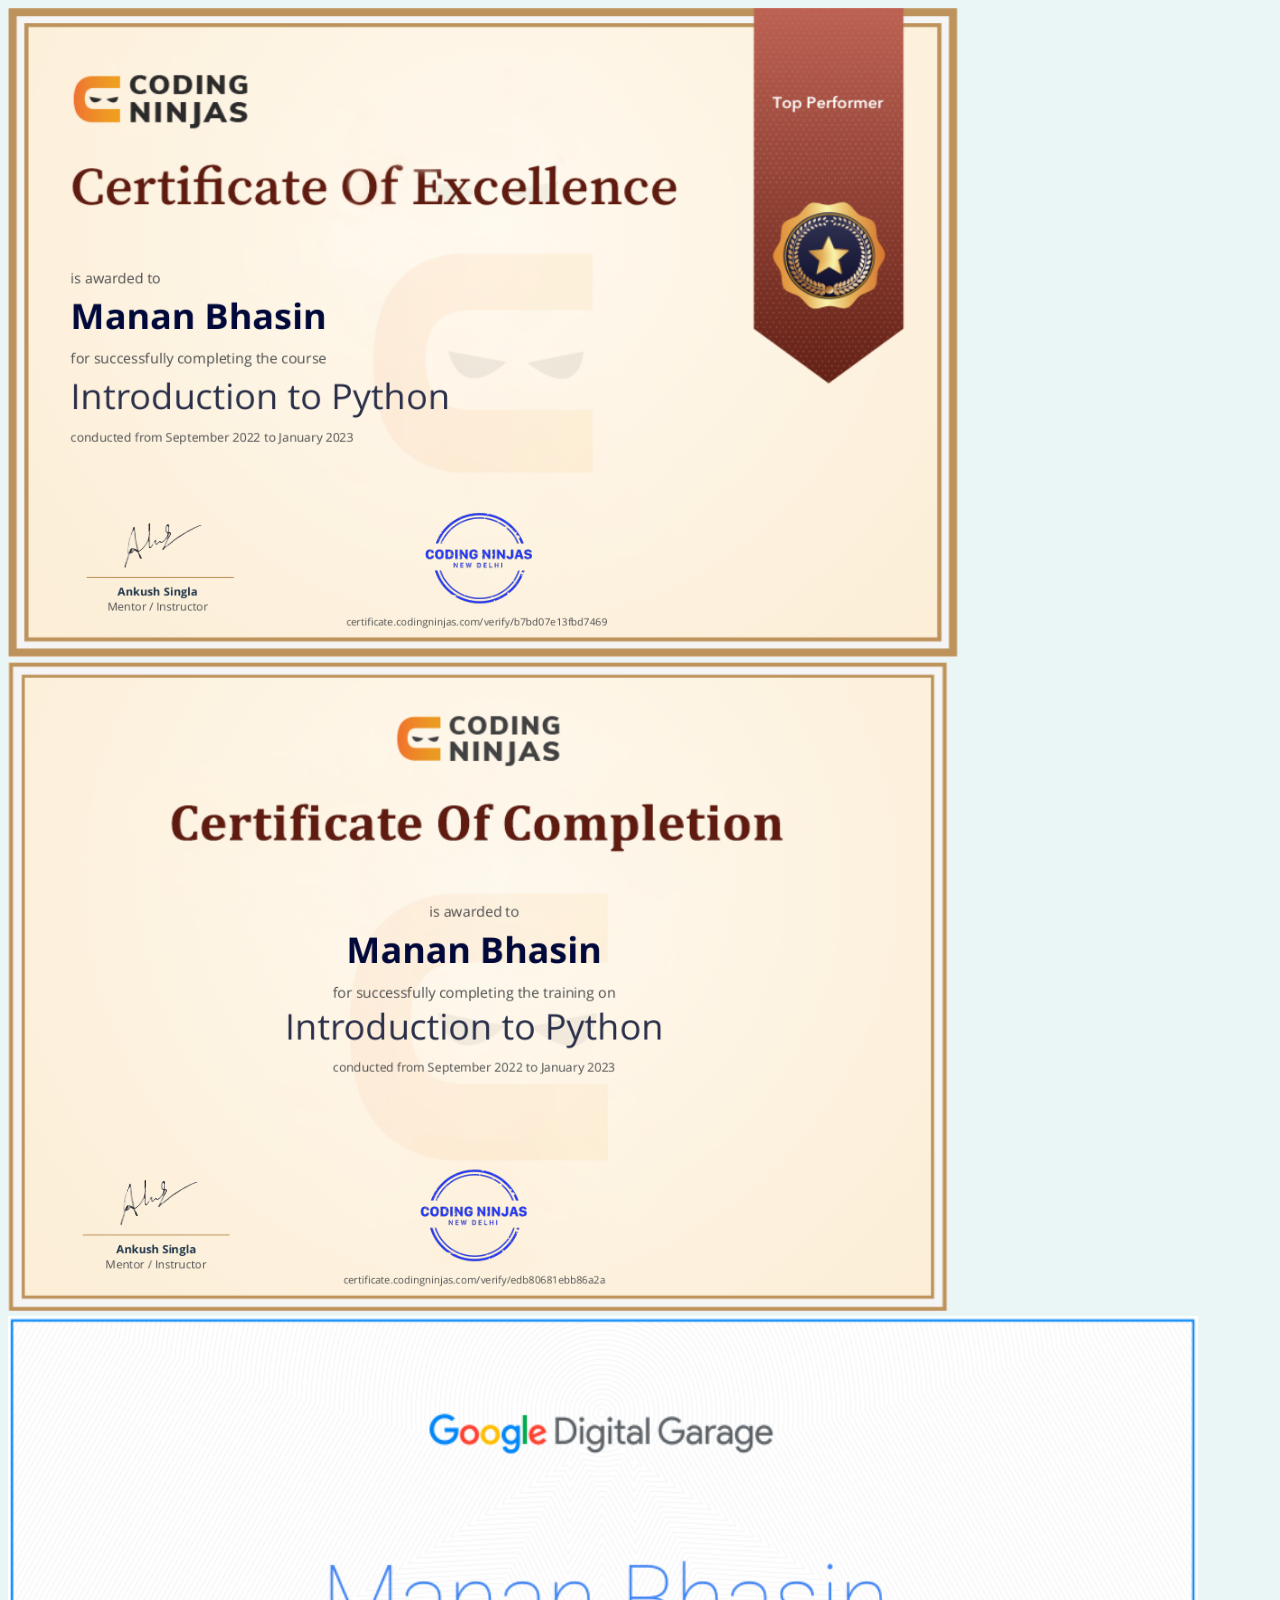
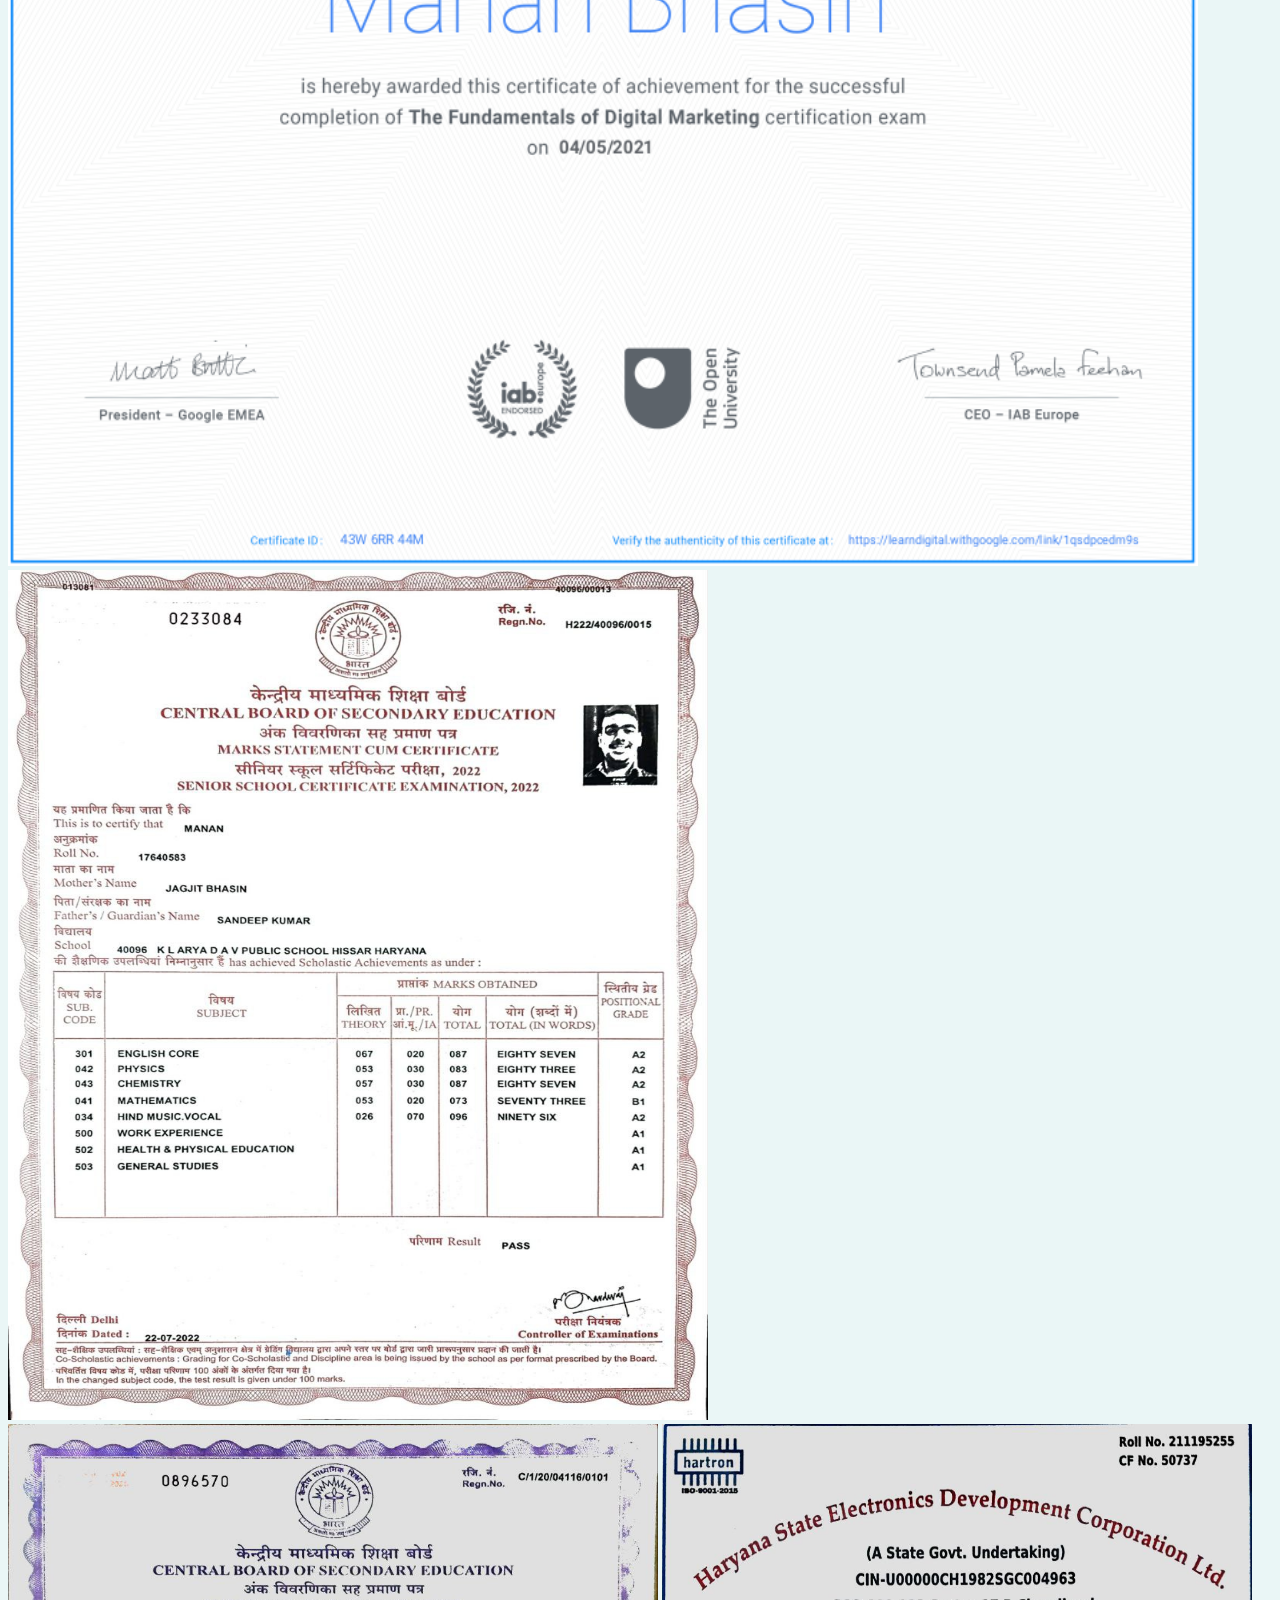
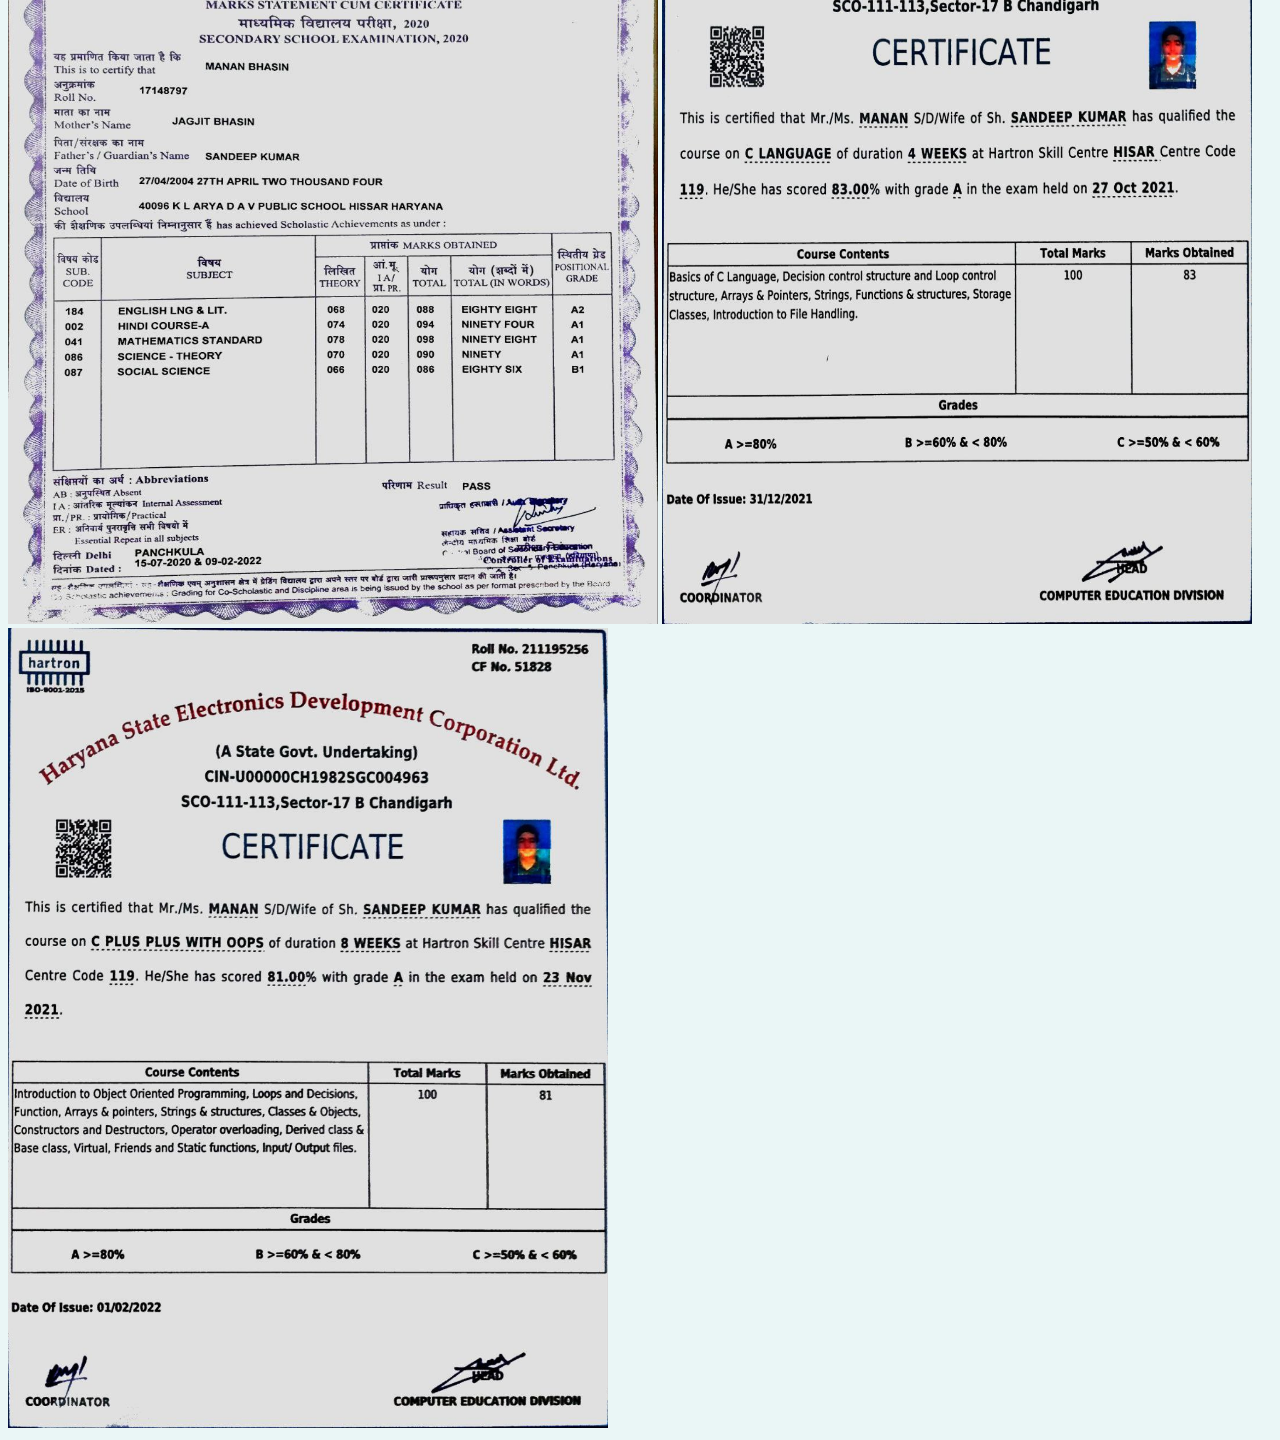
==== certficates.html @ f2db57a9 "Uploading files for my cv website." ====
<!DOCTYPE html>
<html lang="en">
<head>
    <meta charset="UTF-8">
    <title>Certificates</title>
    <style>

        body
        {
            background-color: #EAF6F6;
        }
        div.mycerts
        {
            display: inline-block;
            opacity: 1;
        }
        div.mycerts:hover
        {
            opacity: 0.8;   
        }

    </style>
</head>
<body>
    <div class = "mycerts">
        <a href="image/c1.png">
            <img class = "mycert1" src="image/c1.png" alt="Python Certificate" width="950" height="650" >
        </a>
    </div>

    <div class = "mycerts">
        <a href="image/c2.png">
        <img class = "mycert1" src="image/c2.png" alt="Python Certificate" width="940" height="650"></a>
    </div>

    <div class = "mycerts">
        <a href="image/g6.png">
        <img class = "mycert1" src="image/g6.png" alt="Google Certificate" width="1190" height="850"></a>
    </div>
    
    <div class = "mycerts">
        <a href="image/c3.jpg">
        <img class = "mycert1" src="image/c3.jpg" alt="Certificate" width="700" height="850"></a>
    </div>

    <div class = "mycerts">
        <a href="image/c4.jpg">
        <img class = "mycert1" src="image/c4.jpg" alt="Certificate" width="650" height="800"></a>
    </div>

    <div class = "mycerts">
        <a href="image/c5.jpg">
        <img class = "mycert1" src="image/c5.jpg" alt="Certificate" width="590" height="800"></a>
    </div>

    <div class = "mycerts">
        <a href="image/c6.jpg">
        <img class = "mycert1" src="image/c6.jpg" alt="Certificate" width="600" height="800"></a>
    </div>

</body>
</html>
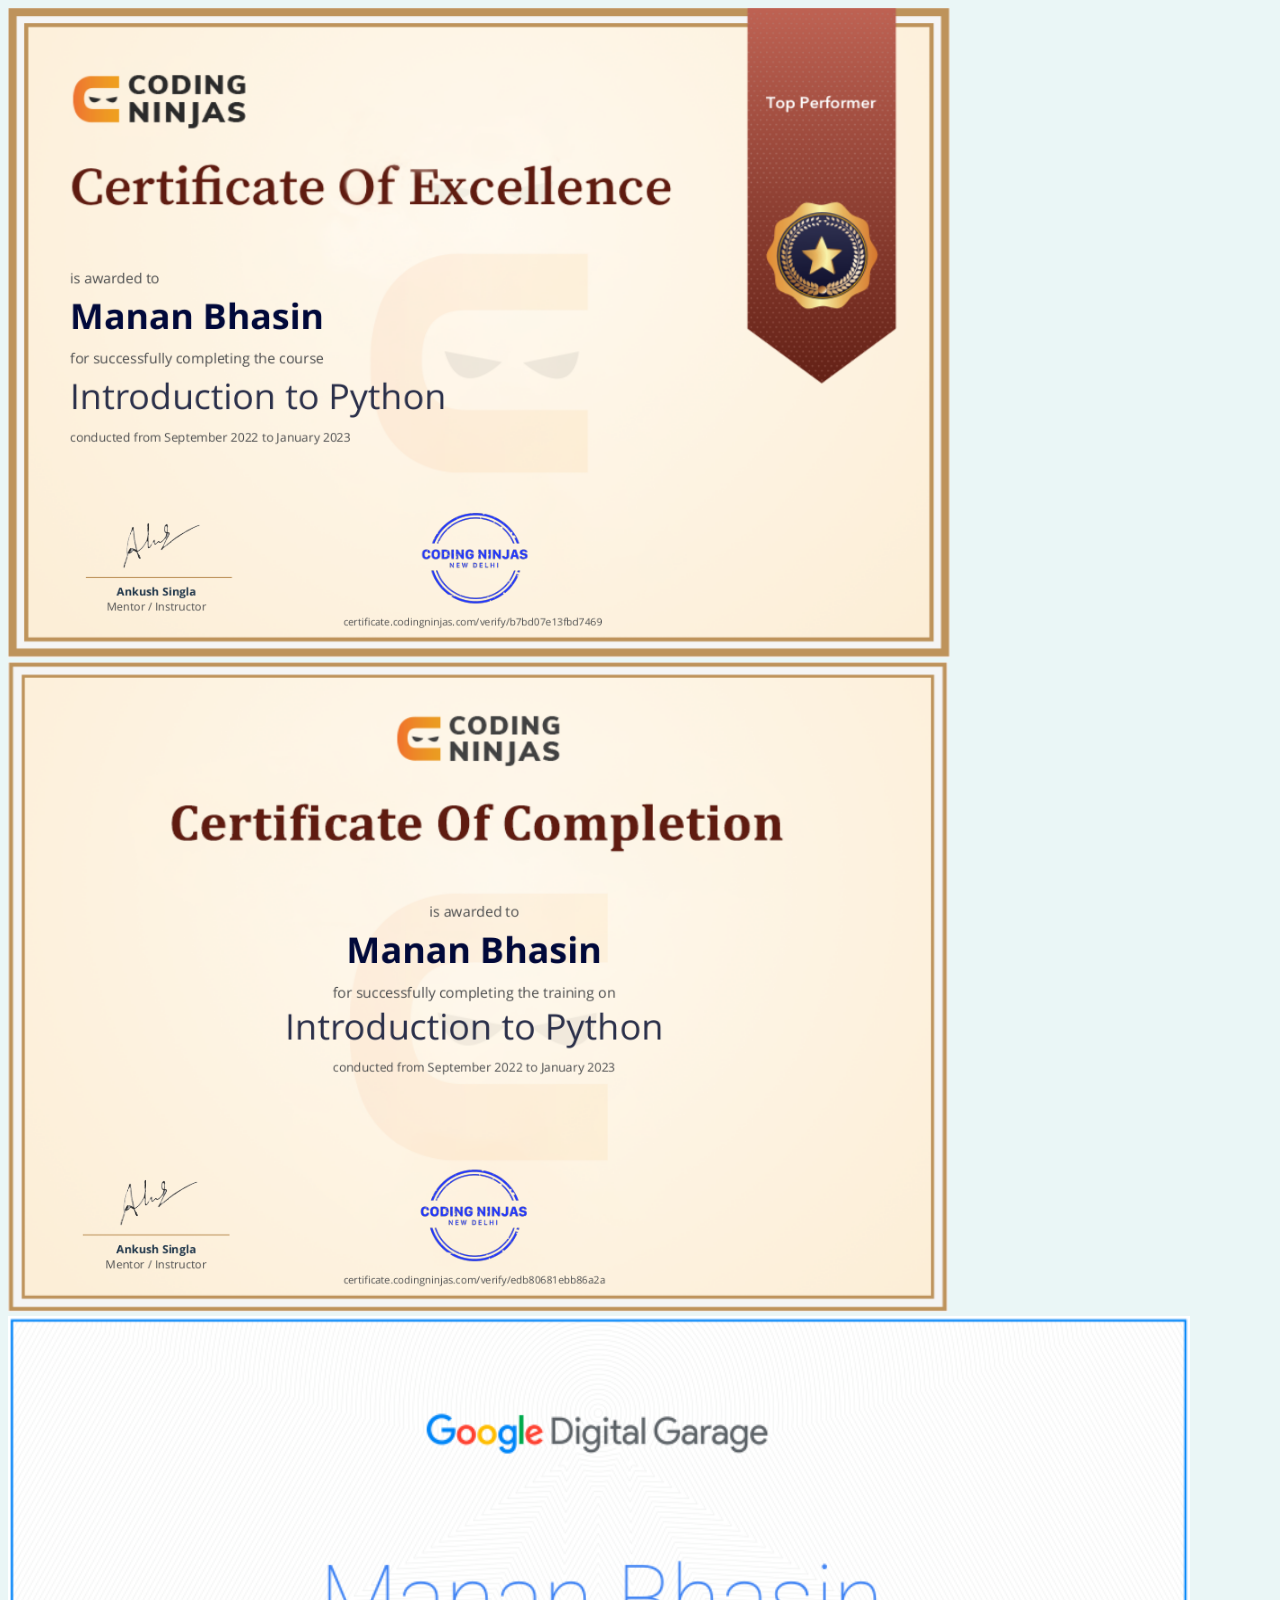
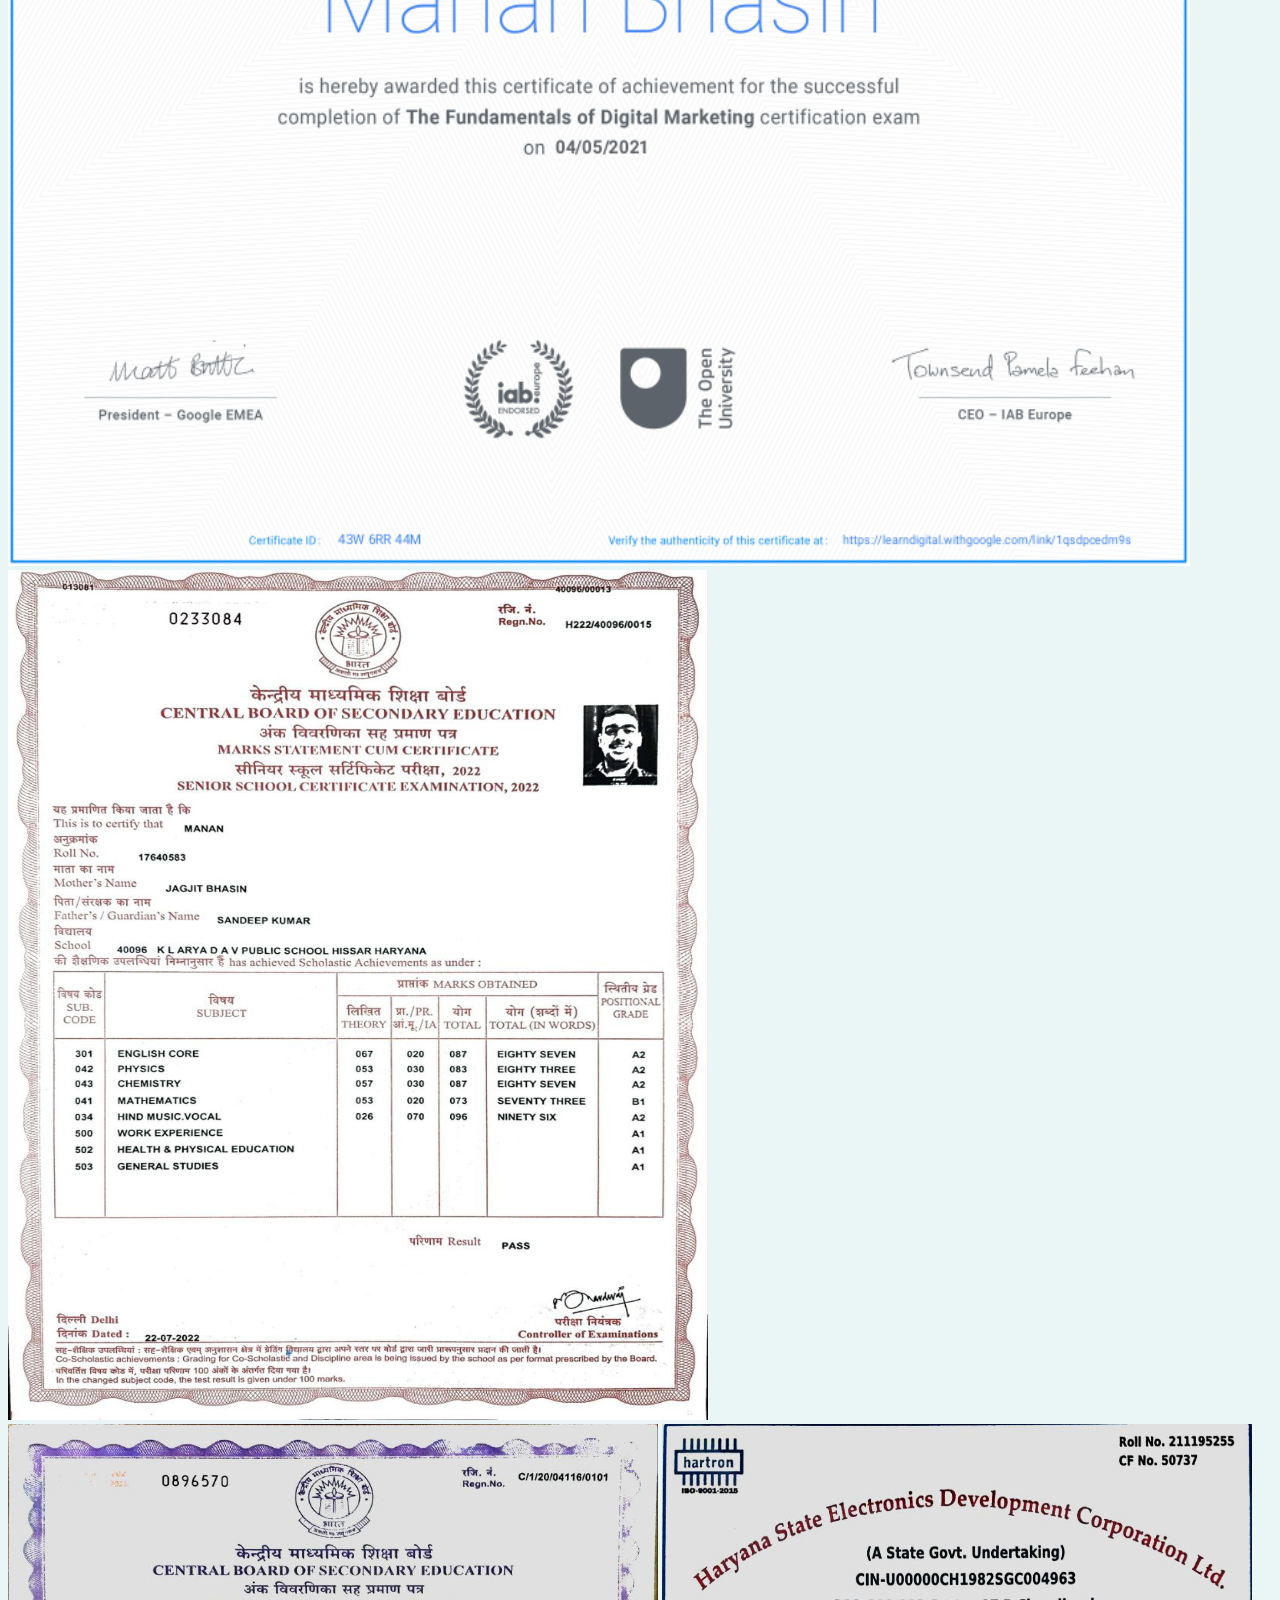
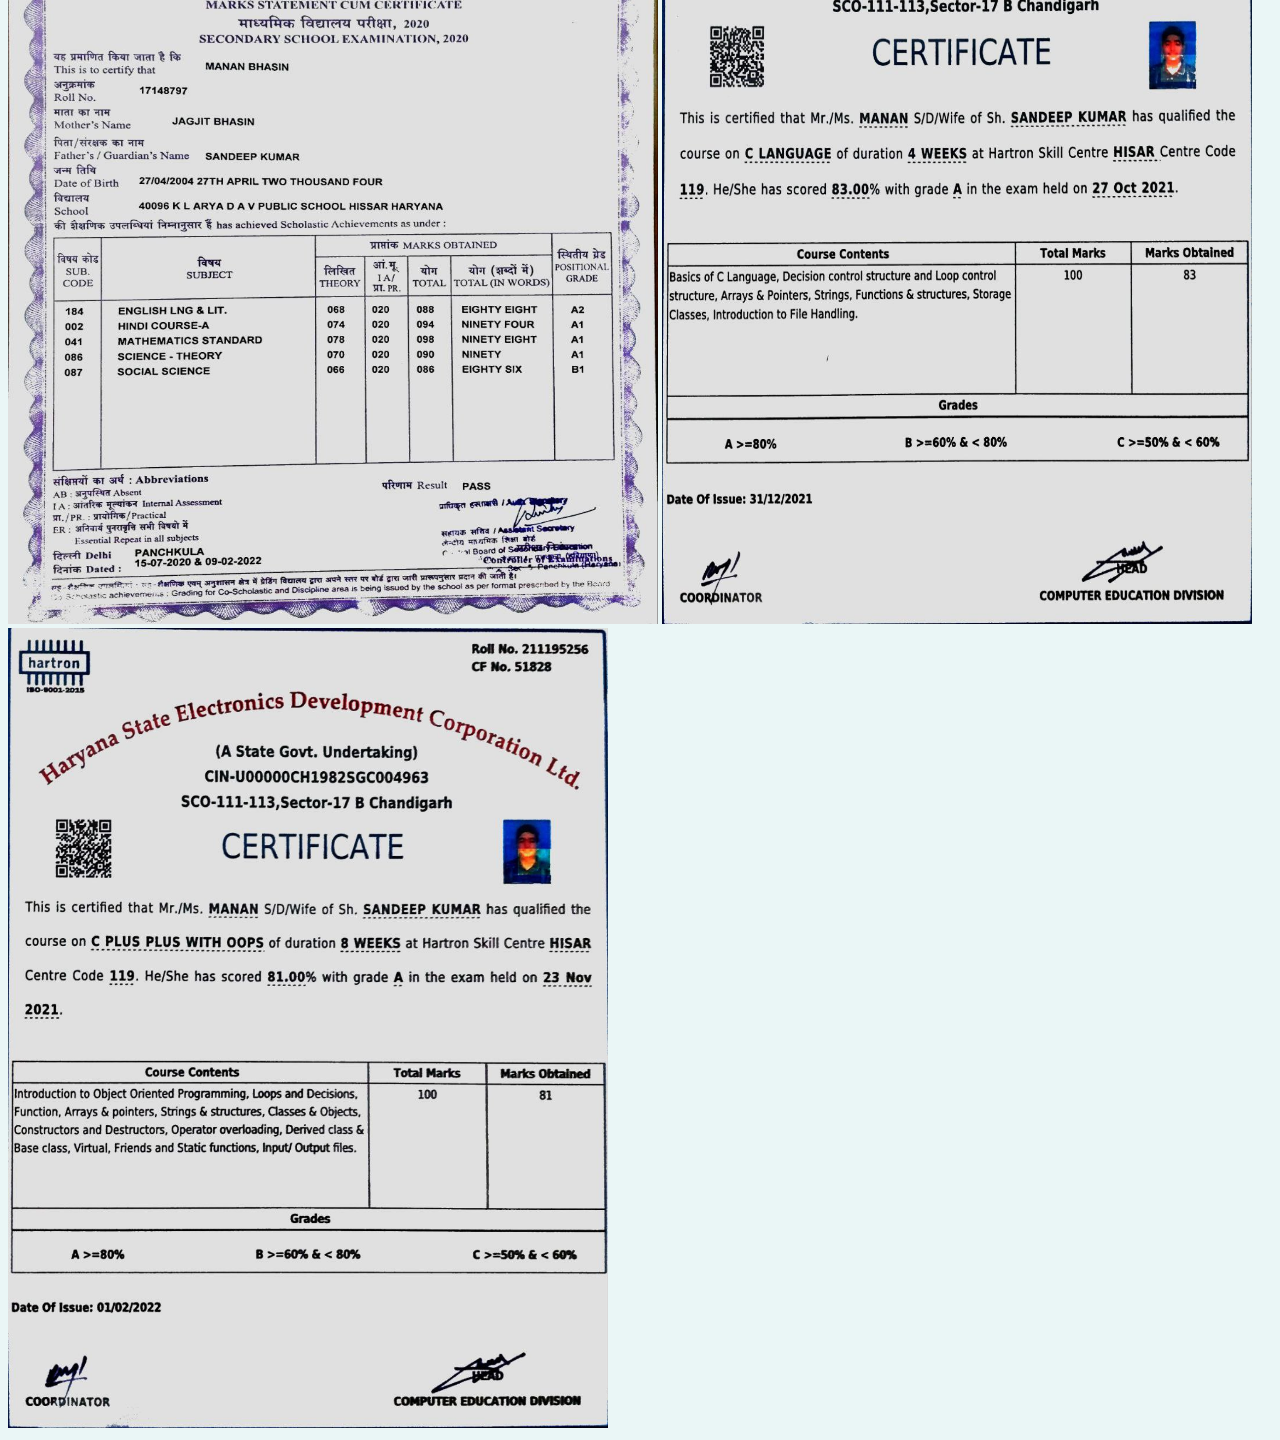
==== commit 666f0017: "Update certficates.html" ====
--- a/certficates.html
+++ b/certficates.html
@@ -24,7 +24,7 @@
 <body>
     <div class = "mycerts">
         <a href="image/c1.png">
-            <img class = "mycert1" src="image/c1.png" alt="Python Certificate" width="950" height="650" >
+            <img class = "mycert1" src="image/c1.png" alt="Python Certificate" width="942" height="650" >
         </a>
     </div>
 
@@ -35,7 +35,7 @@
 
     <div class = "mycerts">
         <a href="image/g6.png">
-        <img class = "mycert1" src="image/g6.png" alt="Google Certificate" width="1190" height="850"></a>
+        <img class = "mycert1" src="image/g6.png" alt="Google Certificate" width="1182" height="850"></a>
     </div>
     
     <div class = "mycerts">
@@ -59,4 +59,4 @@
     </div>
 
 </body>
-</html>+</html>
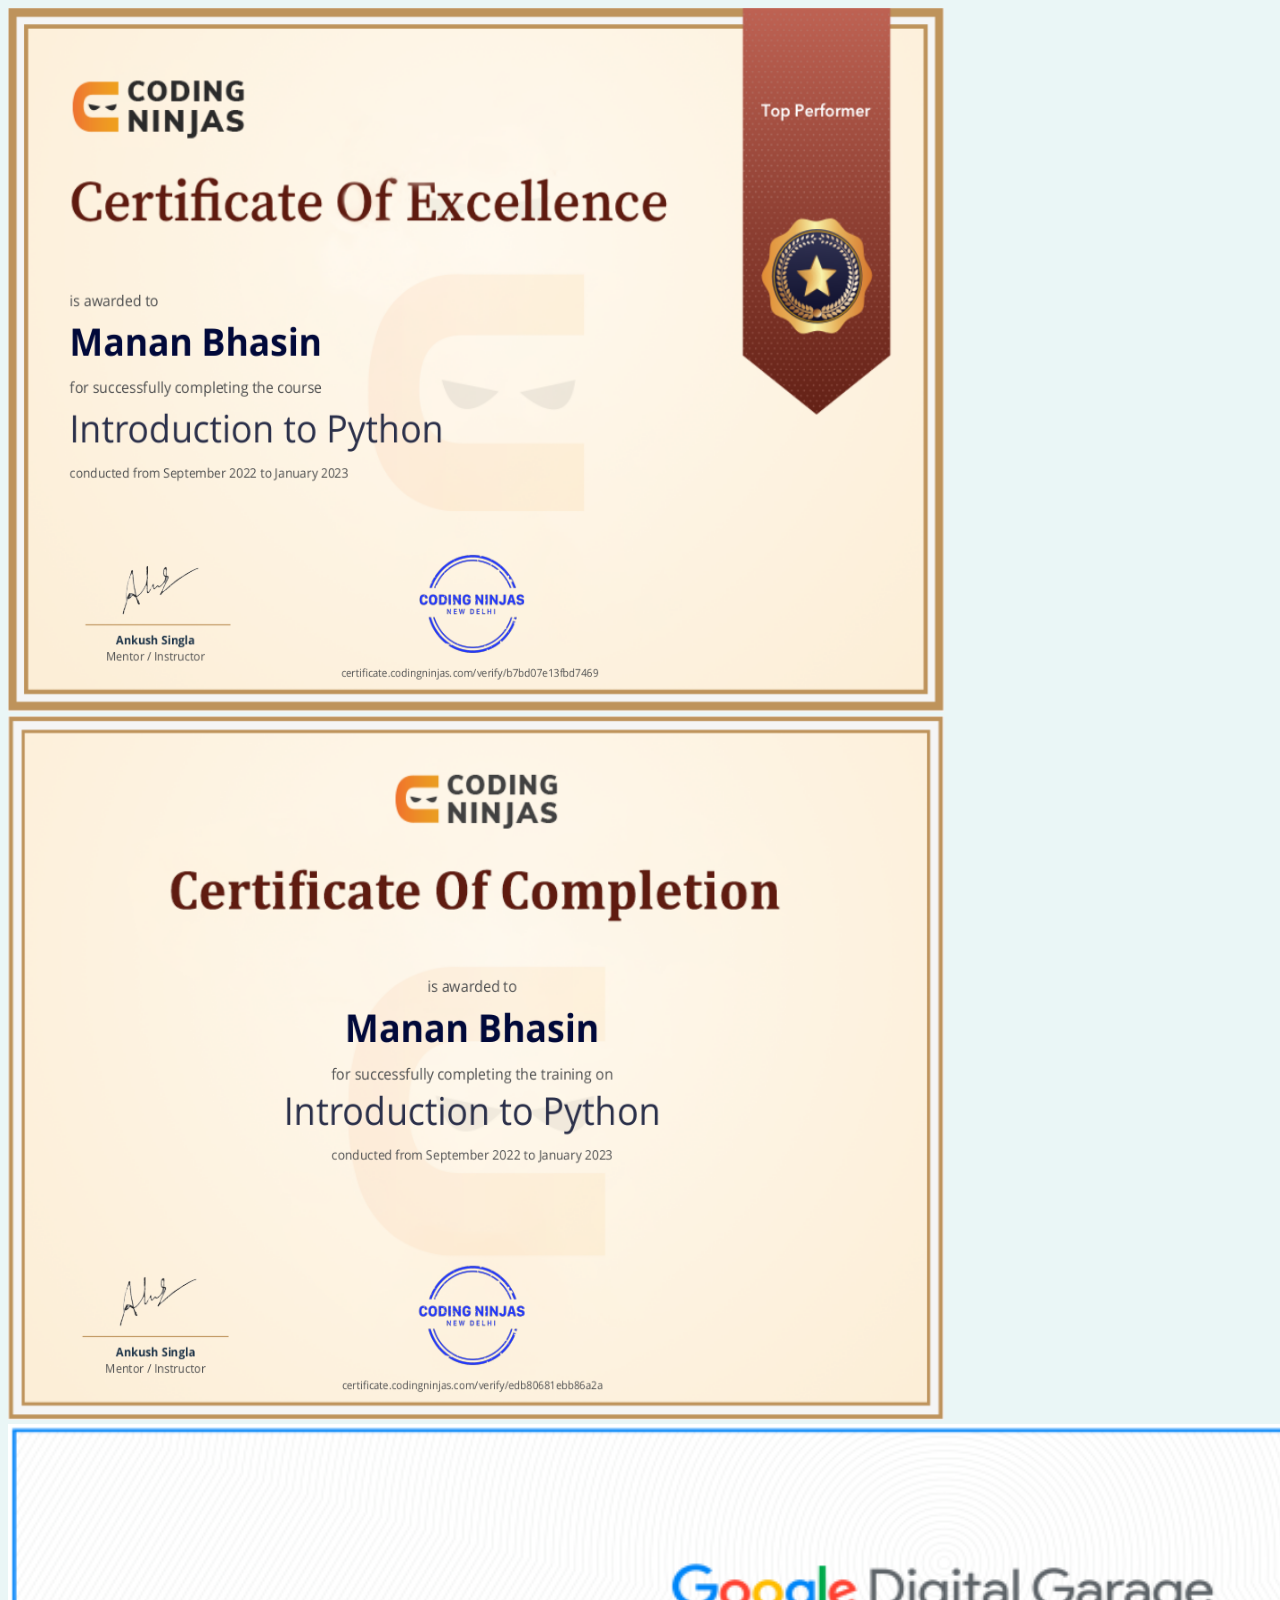
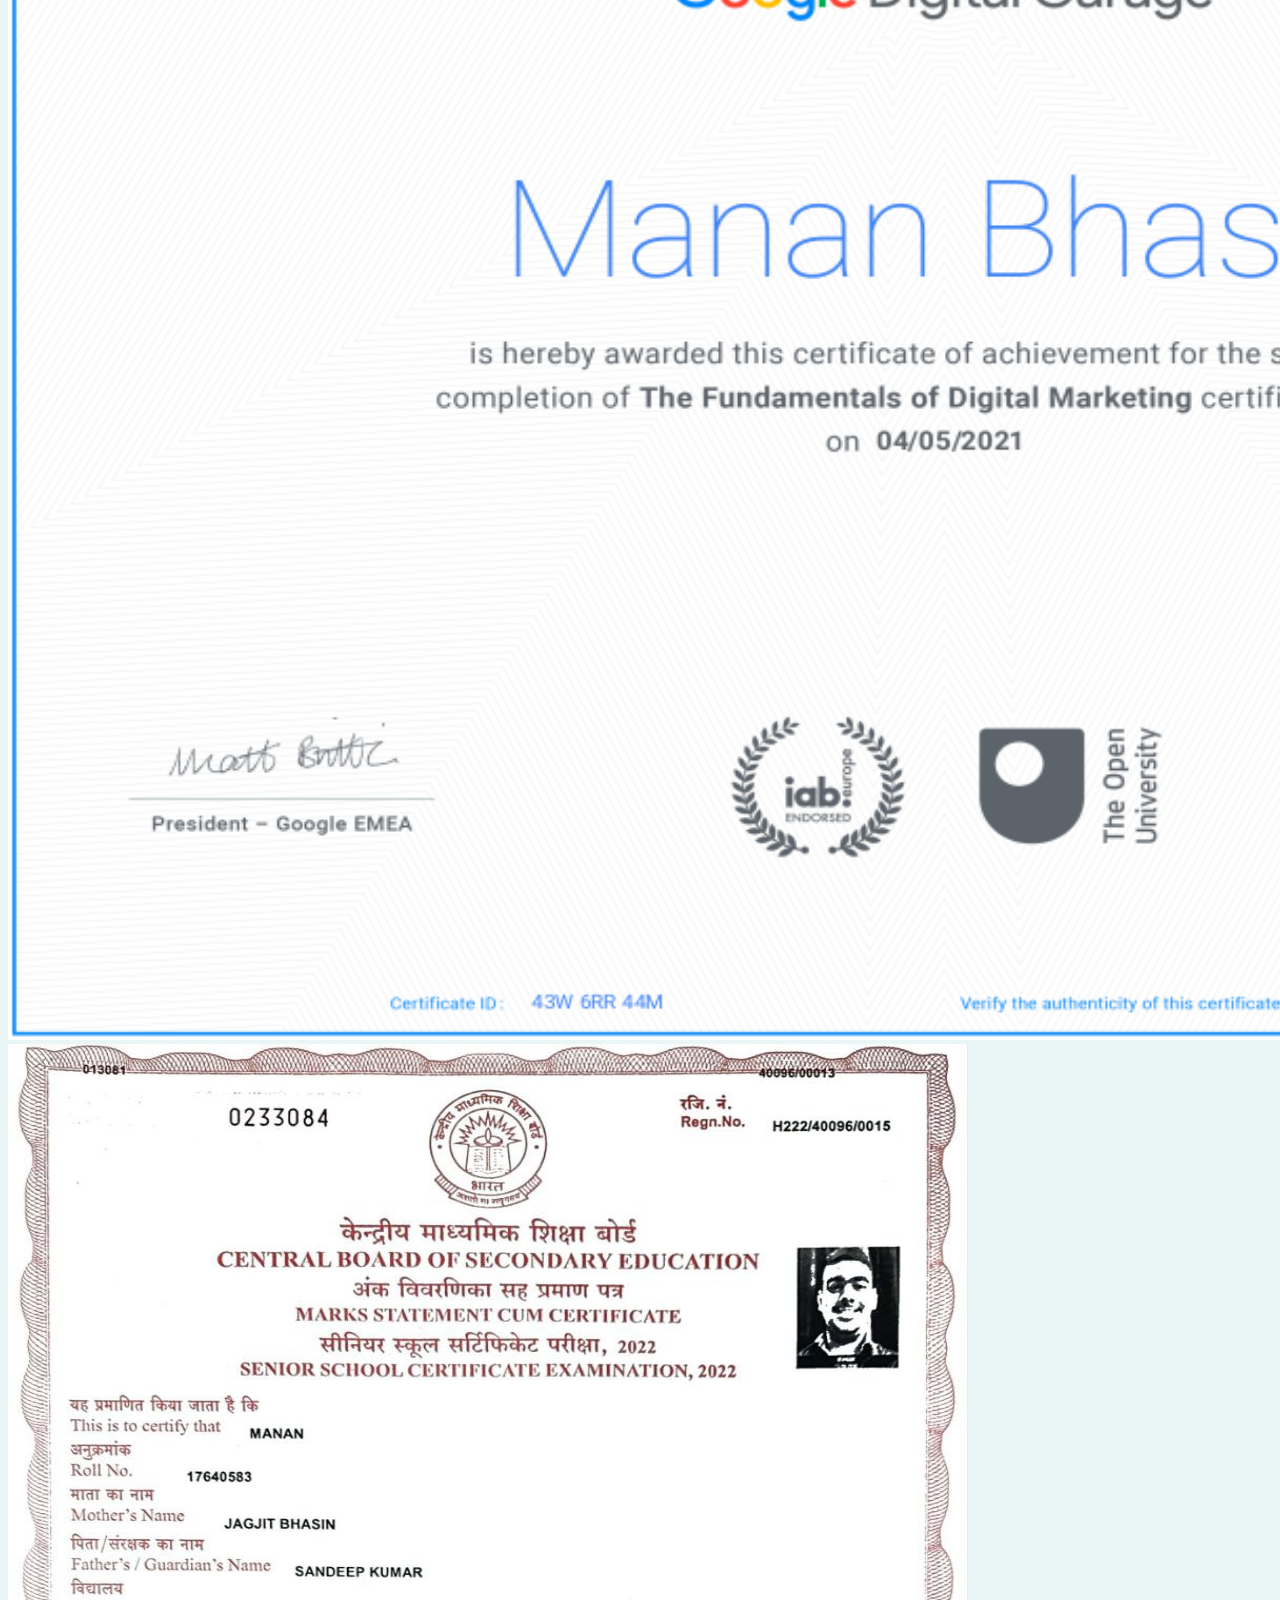
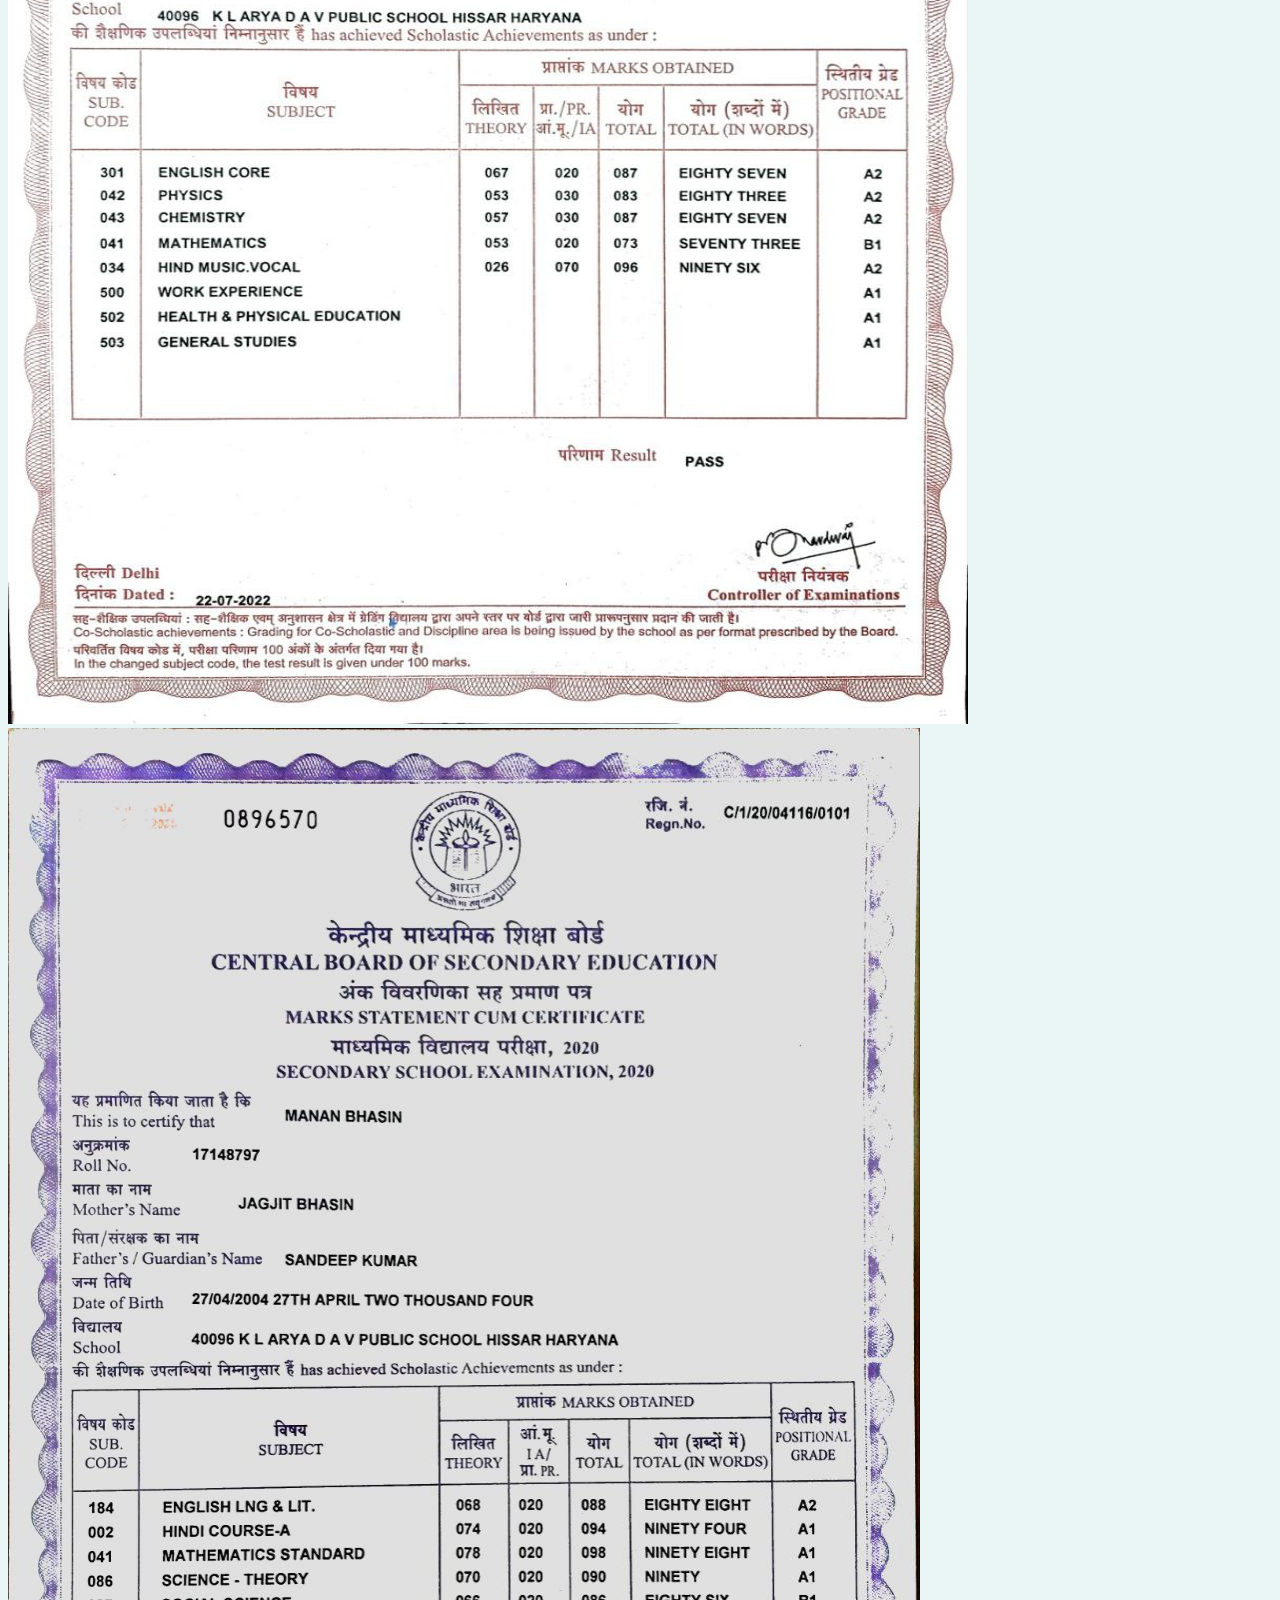
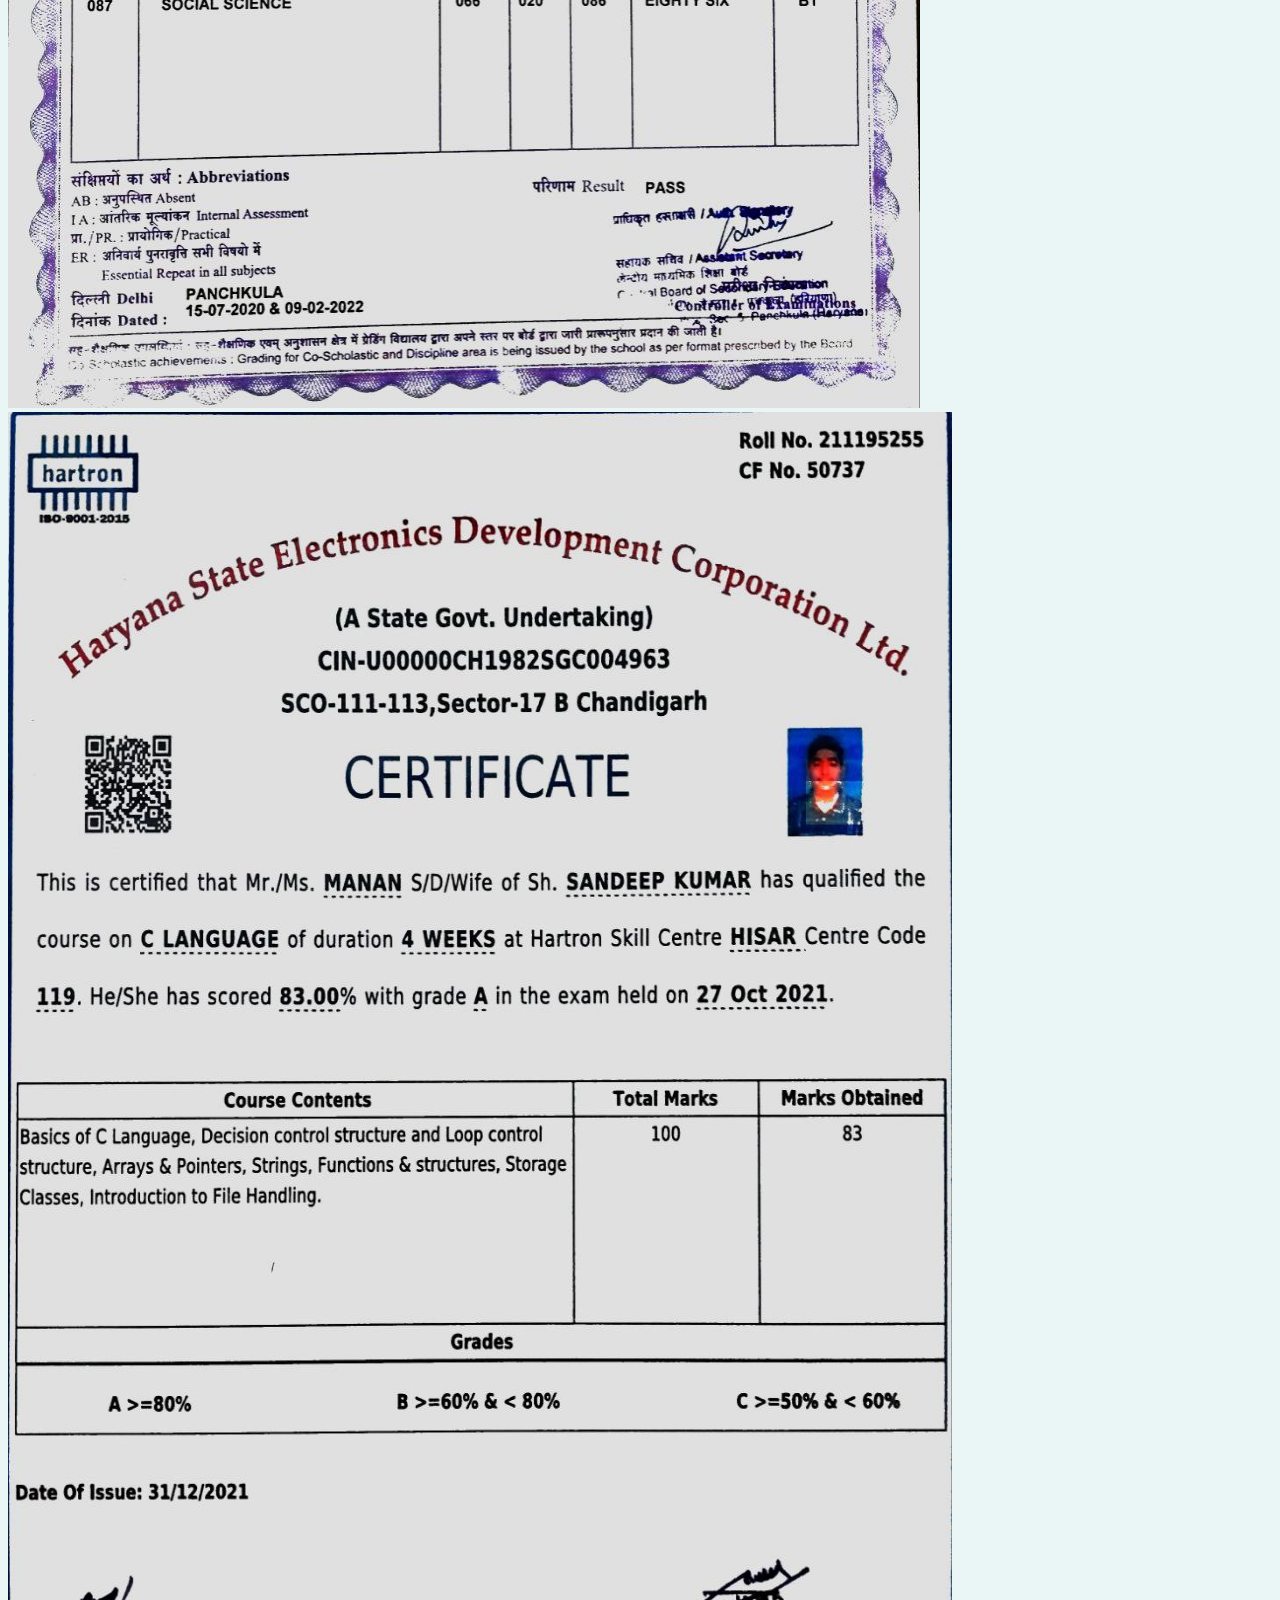
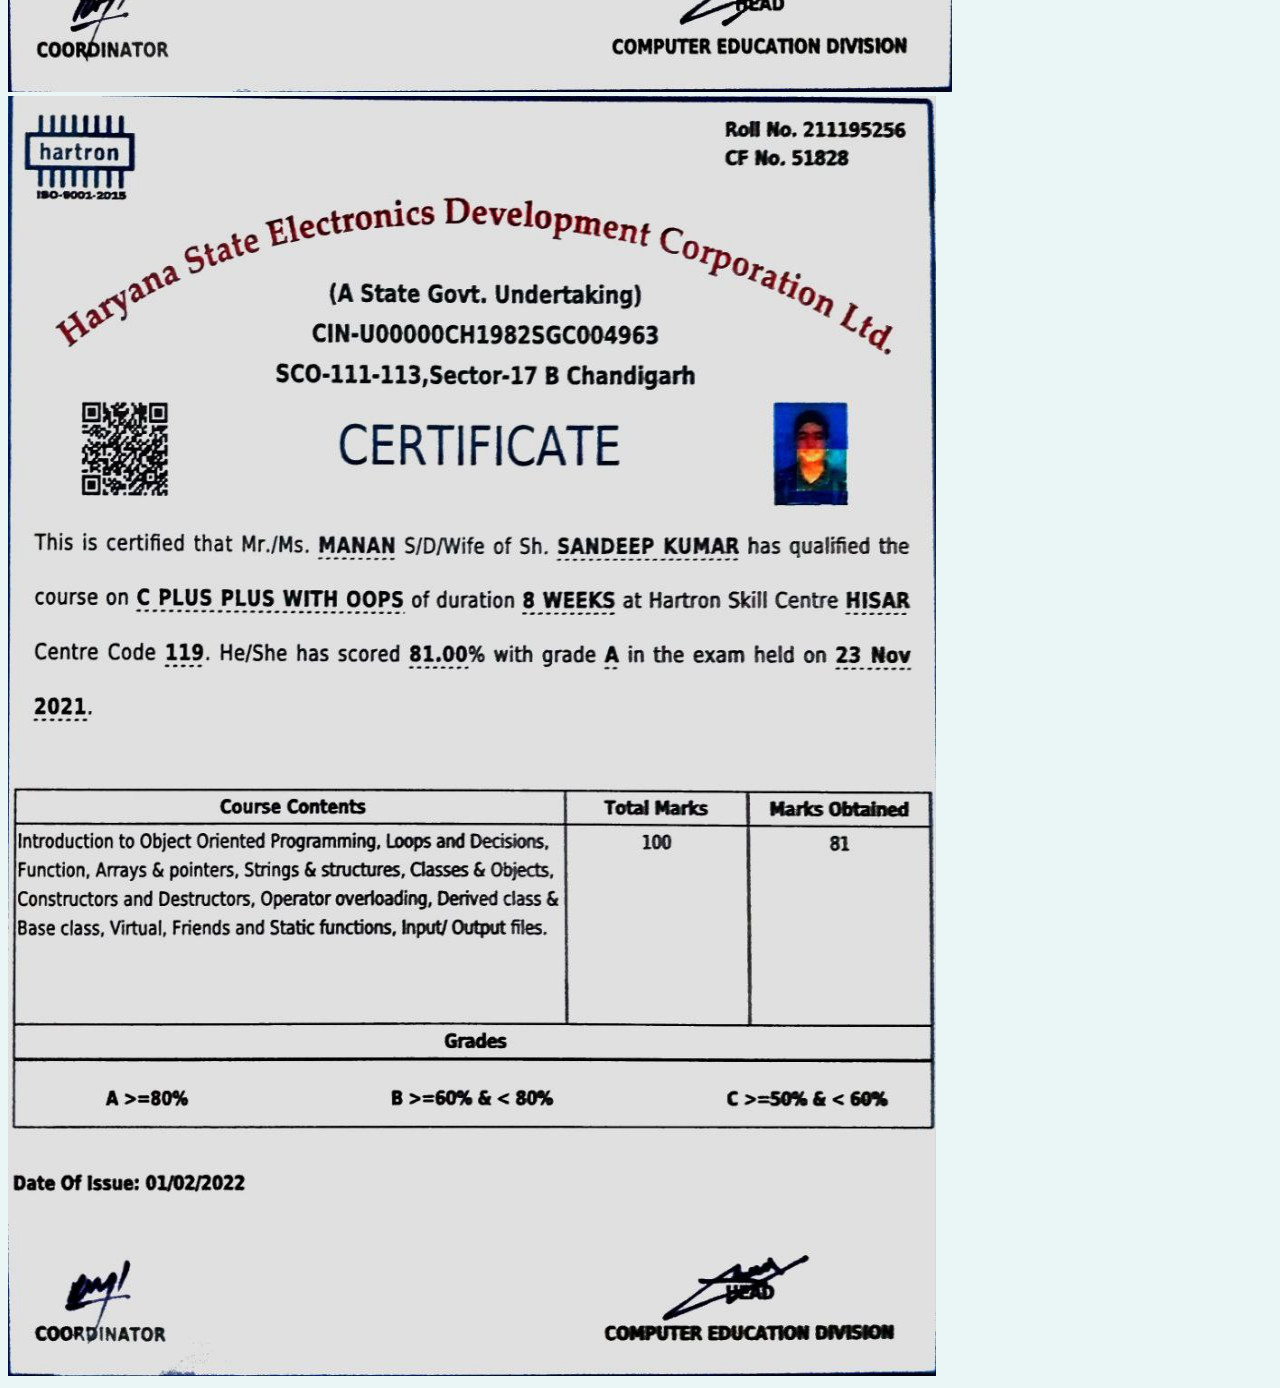
==== commit 20d824a2: "Update certficates.html" ====
--- a/certficates.html
+++ b/certficates.html
@@ -24,38 +24,38 @@
 <body>
     <div class = "mycerts">
         <a href="image/c1.png">
-            <img class = "mycert1" src="image/c1.png" alt="Python Certificate" width="942" height="650" >
+            <img class = "mycert1" src="image/c1.png" alt="Python Certificate" style="width: 58.5rem; height: 44rem;">
         </a>
     </div>
 
     <div class = "mycerts">
         <a href="image/c2.png">
-        <img class = "mycert1" src="image/c2.png" alt="Python Certificate" width="940" height="650"></a>
+        <img class = "mycert1" src="image/c2.png" alt="Python Certificate" style="width: 58.5rem; height: 44rem;"></a>
     </div>
 
     <div class = "mycerts">
         <a href="image/g6.png">
-        <img class = "mycert1" src="image/g6.png" alt="Google Certificate" width="1182" height="850"></a>
+        <img class = "mycert1" src="image/g6.png" alt="Google Certificate" style="width: 117.2rem; height: 76rem;"></a>
     </div>
     
     <div class = "mycerts">
         <a href="image/c3.jpg">
-        <img class = "mycert1" src="image/c3.jpg" alt="Certificate" width="700" height="850"></a>
+        <img class = "mycert1" src="image/c3.jpg" alt="Certificate" style="width: 60rem; height: 80rem;"></a>
     </div>
 
     <div class = "mycerts">
         <a href="image/c4.jpg">
-        <img class = "mycert1" src="image/c4.jpg" alt="Certificate" width="650" height="800"></a>
+        <img class = "mycert1" src="image/c4.jpg" alt="Certificate" style="width: 57rem; height: 80rem;"></a>
     </div>
 
     <div class = "mycerts">
         <a href="image/c5.jpg">
-        <img class = "mycert1" src="image/c5.jpg" alt="Certificate" width="590" height="800"></a>
+        <img class = "mycert1" src="image/c5.jpg" alt="Certificate" style="width: 59rem; height: 80rem;"></a>
     </div>
 
     <div class = "mycerts">
         <a href="image/c6.jpg">
-        <img class = "mycert1" src="image/c6.jpg" alt="Certificate" width="600" height="800"></a>
+        <img class = "mycert1" src="image/c6.jpg" alt="Certificate" style="width: 58rem; height: 80rem;"></a>
     </div>
 
 </body>
